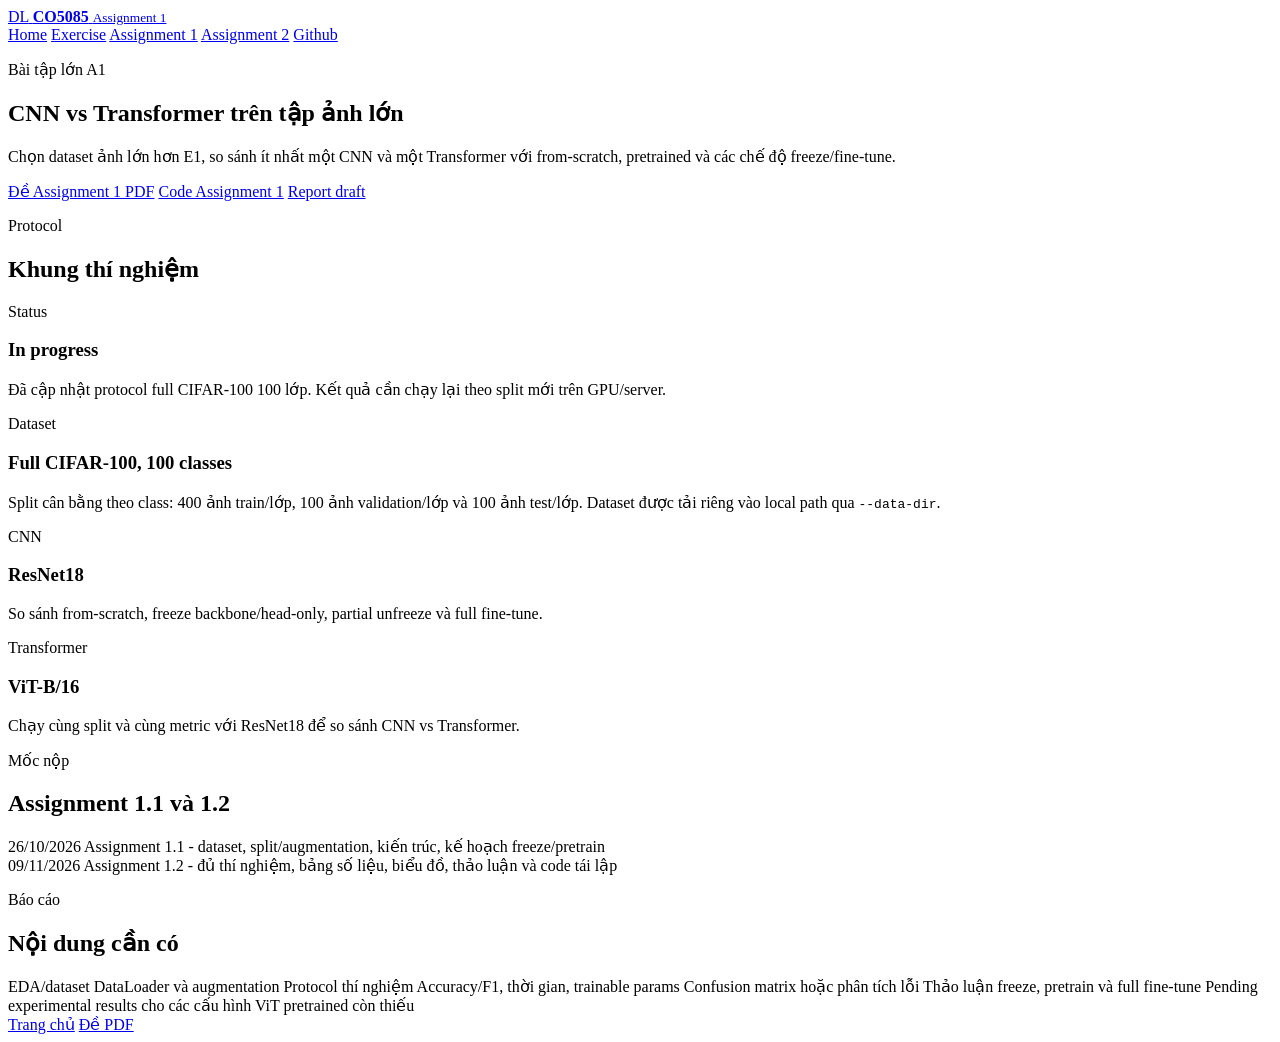
==== pages/assignment1.html @ 3d9f8029 "Update A1 CIFAR-100 full-class protocol" ====
<!doctype html>
<html lang="vi">
  <head>
    <meta charset="utf-8" />
    <meta name="viewport" content="width=device-width, initial-scale=1" />
    <title>Assignment 1 - CO5085</title>
    <link rel="stylesheet" href="../assets/css/styles.css?v=20261009-research-dashboard" />
  </head>
  <body>
    <header class="site-header">
      <a class="brand" href="../index.html" aria-label="Trang chủ CO5085">
        <span class="brand-mark">DL</span>
        <span>
          <strong>CO5085</strong>
          <small>Assignment 1</small>
        </span>
      </a>
      <nav class="nav-links" aria-label="Điều hướng chính">
        <a href="../index.html">Home</a>
        <a href="exercises.html">Exercise</a>
        <a class="nav-active" aria-current="page" href="assignment1.html">Assignment 1</a>
        <a href="assignment2.html">Assignment 2</a>
        <a href="https://github.com/baond12/Deep_Learning_Course_HK261" target="_blank" rel="noreferrer">Github</a>
      </nav>
    </header>

    <main>
      <section class="page-hero">
        <p class="eyebrow">Bài tập lớn A1</p>
        <h1>CNN vs Transformer trên tập ảnh lớn</h1>
        <p>
          Chọn dataset ảnh lớn hơn E1, so sánh ít nhất một CNN và một Transformer với
          from-scratch, pretrained và các chế độ freeze/fine-tune.
        </p>
        <div class="hero-actions">
          <a class="button button-primary" href="../Exercise/assignment1-vne.pdf">Đề Assignment 1 PDF</a>
          <a class="button button-secondary" href="https://github.com/baond12/Deep_Learning_Course_HK261/tree/main/A1" target="_blank" rel="noreferrer">Code Assignment 1</a>
          <a class="button button-secondary" href="https://github.com/baond12/Deep_Learning_Course_HK261/blob/main/A1/report.md" target="_blank" rel="noreferrer">Report draft</a>
        </div>
      </section>

      <section class="section">
        <div class="section-heading">
          <p class="section-kicker">Protocol</p>
          <h2>Khung thí nghiệm</h2>
        </div>
        <div class="detail-grid">
          <article class="detail-card">
            <span class="card-label">Status</span>
            <h3>In progress</h3>
            <p>Đã cập nhật protocol full CIFAR-100 100 lớp. Kết quả cần chạy lại theo split mới trên GPU/server.</p>
          </article>
          <article class="detail-card">
            <span class="card-label">Dataset</span>
            <h3>Full CIFAR-100, 100 classes</h3>
            <p>
              Split cân bằng theo class: 400 ảnh train/lớp, 100 ảnh validation/lớp và
              100 ảnh test/lớp. Dataset được tải riêng vào local path qua <code>--data-dir</code>.
            </p>
          </article>
          <article class="detail-card">
            <span class="card-label">CNN</span>
            <h3>ResNet18</h3>
            <p>So sánh from-scratch, freeze backbone/head-only, partial unfreeze và full fine-tune.</p>
          </article>
          <article class="detail-card">
            <span class="card-label">Transformer</span>
            <h3>ViT-B/16</h3>
            <p>Chạy cùng split và cùng metric với ResNet18 để so sánh CNN vs Transformer.</p>
          </article>
        </div>
      </section>

      <section class="section two-column">
        <div>
          <p class="section-kicker">Mốc nộp</p>
          <h2>Assignment 1.1 và 1.2</h2>
        </div>
        <div class="timeline">
          <div class="timeline-row">
            <time datetime="2026-10-26">26/10/2026</time>
            <span>Assignment 1.1 - dataset, split/augmentation, kiến trúc, kế hoạch freeze/pretrain</span>
          </div>
          <div class="timeline-row">
            <time datetime="2026-11-09">09/11/2026</time>
            <span>Assignment 1.2 - đủ thí nghiệm, bảng số liệu, biểu đồ, thảo luận và code tái lập</span>
          </div>
        </div>
      </section>

      <section class="section">
        <div class="section-heading">
          <p class="section-kicker">Báo cáo</p>
          <h2>Nội dung cần có</h2>
        </div>
        <div class="check-grid">
          <span>EDA/dataset</span>
          <span>DataLoader và augmentation</span>
          <span>Protocol thí nghiệm</span>
          <span>Accuracy/F1, thời gian, trainable params</span>
          <span>Confusion matrix hoặc phân tích lỗi</span>
          <span>Thảo luận freeze, pretrain và full fine-tune</span>
          <span>Pending experimental results cho các cấu hình ViT pretrained còn thiếu</span>
        </div>
      </section>
    </main>

    <footer class="site-footer">
      <a href="../index.html">Trang chủ</a>
      <a href="../Exercise/assignment1-vne.pdf">Đề PDF</a>
    </footer>
  </body>
</html>
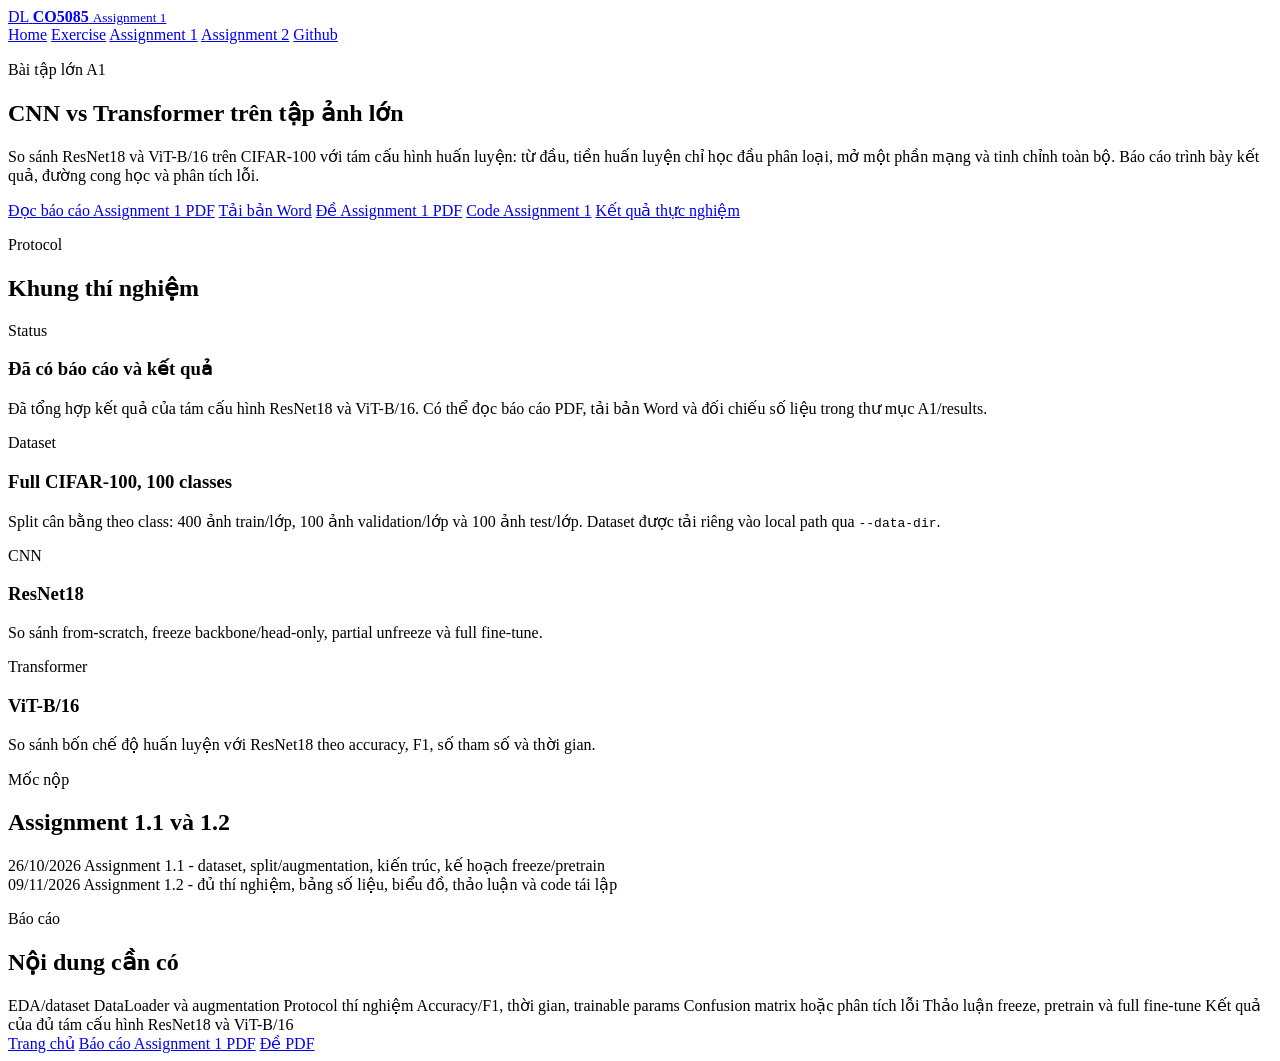
==== commit 3df86bba: "Add Assignment 1 report and update landing page links" ====
--- a/pages/assignment1.html
+++ b/pages/assignment1.html
@@ -29,13 +29,16 @@
         <p class="eyebrow">Bài tập lớn A1</p>
         <h1>CNN vs Transformer trên tập ảnh lớn</h1>
         <p>
-          Chọn dataset ảnh lớn hơn E1, so sánh ít nhất một CNN và một Transformer với
-          from-scratch, pretrained và các chế độ freeze/fine-tune.
+          So sánh ResNet18 và ViT-B/16 trên CIFAR-100 với tám cấu hình huấn luyện:
+          từ đầu, tiền huấn luyện chỉ học đầu phân loại, mở một phần mạng và tinh chỉnh
+          toàn bộ. Báo cáo trình bày kết quả, đường cong học và phân tích lỗi.
         </p>
         <div class="hero-actions">
-          <a class="button button-primary" href="../Exercise/assignment1-vne.pdf">Đề Assignment 1 PDF</a>
+          <a class="button button-primary" href="../reports/assignment1.pdf">Đọc báo cáo Assignment 1 PDF</a>
+          <a class="button button-secondary" href="../reports/assignment1.docx" download>Tải bản Word</a>
+          <a class="button button-secondary" href="../Exercise/assignment1-vne.pdf">Đề Assignment 1 PDF</a>
           <a class="button button-secondary" href="https://github.com/baond12/Deep_Learning_Course_HK261/tree/main/A1" target="_blank" rel="noreferrer">Code Assignment 1</a>
-          <a class="button button-secondary" href="https://github.com/baond12/Deep_Learning_Course_HK261/blob/main/A1/report.md" target="_blank" rel="noreferrer">Report draft</a>
+          <a class="button button-secondary" href="https://github.com/baond12/Deep_Learning_Course_HK261/tree/main/A1/results" target="_blank" rel="noreferrer">Kết quả thực nghiệm</a>
         </div>
       </section>
 
@@ -47,8 +50,8 @@
         <div class="detail-grid">
           <article class="detail-card">
             <span class="card-label">Status</span>
-            <h3>In progress</h3>
-            <p>Đã cập nhật protocol full CIFAR-100 100 lớp. Kết quả cần chạy lại theo split mới trên GPU/server.</p>
+            <h3>Đã có báo cáo và kết quả</h3>
+            <p>Đã tổng hợp kết quả của tám cấu hình ResNet18 và ViT-B/16. Có thể đọc báo cáo PDF, tải bản Word và đối chiếu số liệu trong thư mục A1/results.</p>
           </article>
           <article class="detail-card">
             <span class="card-label">Dataset</span>
@@ -66,7 +69,7 @@
           <article class="detail-card">
             <span class="card-label">Transformer</span>
             <h3>ViT-B/16</h3>
-            <p>Chạy cùng split và cùng metric với ResNet18 để so sánh CNN vs Transformer.</p>
+            <p>So sánh bốn chế độ huấn luyện với ResNet18 theo accuracy, F1, số tham số và thời gian.</p>
           </article>
         </div>
       </section>
@@ -100,13 +103,14 @@
           <span>Accuracy/F1, thời gian, trainable params</span>
           <span>Confusion matrix hoặc phân tích lỗi</span>
           <span>Thảo luận freeze, pretrain và full fine-tune</span>
-          <span>Pending experimental results cho các cấu hình ViT pretrained còn thiếu</span>
+          <span>Kết quả của đủ tám cấu hình ResNet18 và ViT-B/16</span>
         </div>
       </section>
     </main>
 
     <footer class="site-footer">
       <a href="../index.html">Trang chủ</a>
+      <a href="../reports/assignment1.pdf">Báo cáo Assignment 1 PDF</a>
       <a href="../Exercise/assignment1-vne.pdf">Đề PDF</a>
     </footer>
   </body>
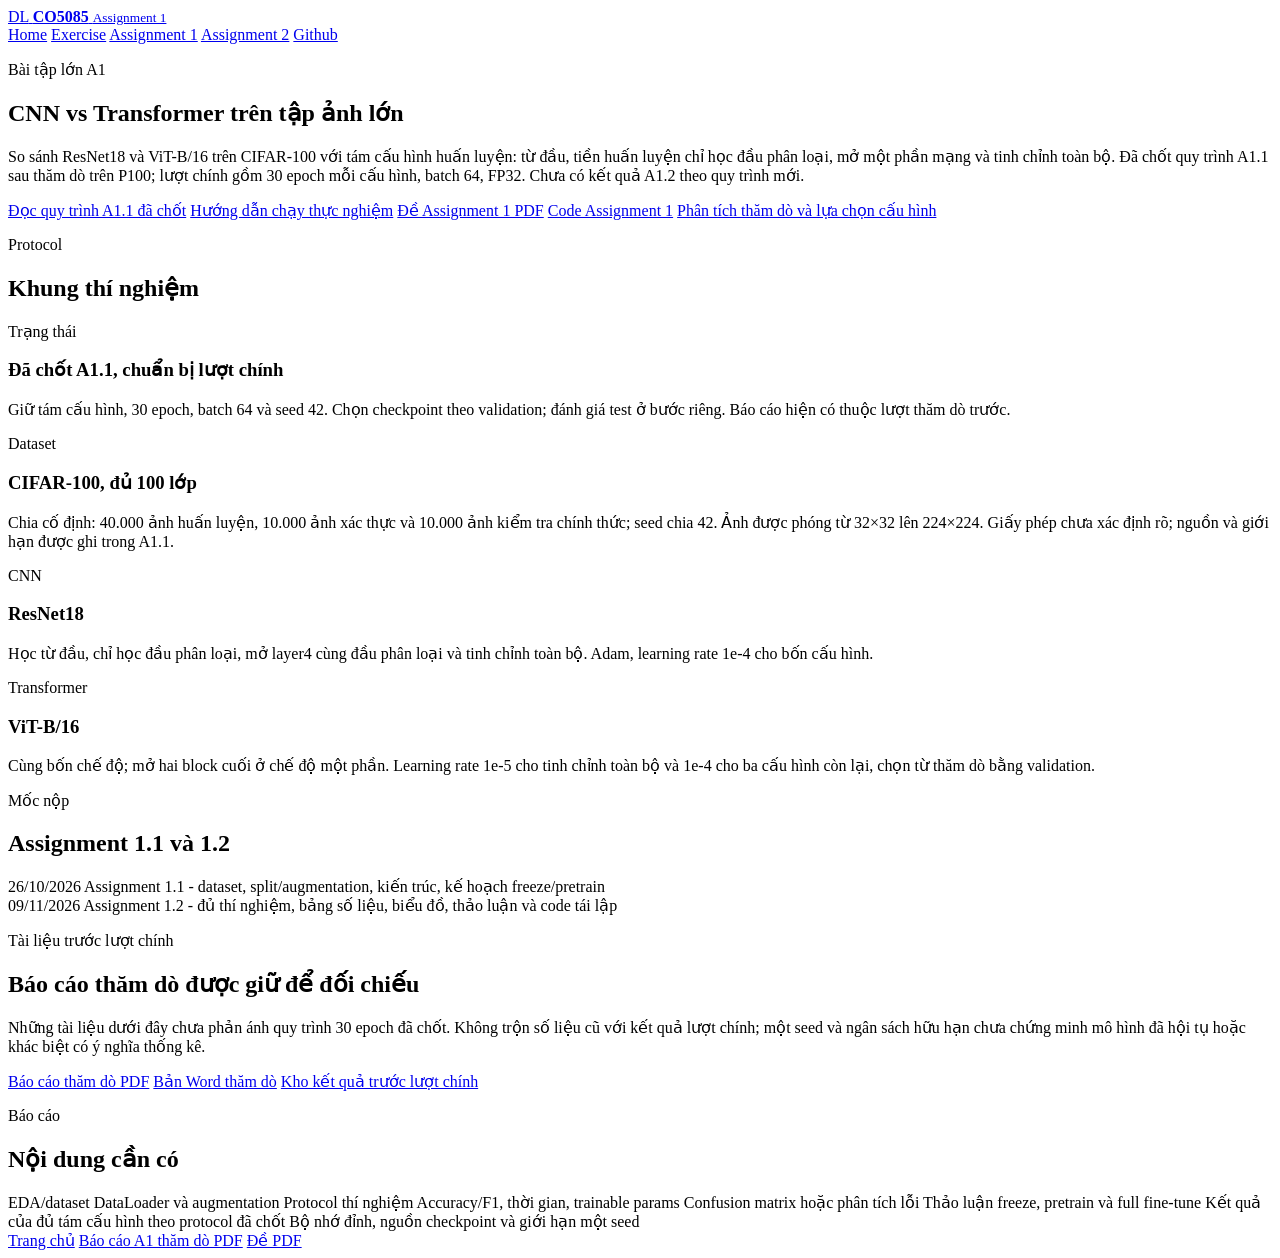
==== commit d5faa0dc: "Finalize A1 protocol and add training checkpoint and test workflow" ====
--- a/pages/assignment1.html
+++ b/pages/assignment1.html
@@ -31,14 +31,15 @@
         <p>
           So sánh ResNet18 và ViT-B/16 trên CIFAR-100 với tám cấu hình huấn luyện:
           từ đầu, tiền huấn luyện chỉ học đầu phân loại, mở một phần mạng và tinh chỉnh
-          toàn bộ. Báo cáo trình bày kết quả, đường cong học và phân tích lỗi.
+          toàn bộ. Đã chốt quy trình A1.1 sau thăm dò trên P100; lượt chính gồm
+          30 epoch mỗi cấu hình, batch 64, FP32. Chưa có kết quả A1.2 theo quy trình mới.
         </p>
         <div class="hero-actions">
-          <a class="button button-primary" href="../reports/assignment1.pdf">Đọc báo cáo Assignment 1 PDF</a>
-          <a class="button button-secondary" href="../reports/assignment1.docx" download>Tải bản Word</a>
+          <a class="button button-primary" href="https://github.com/baond12/Deep_Learning_Course_HK261/blob/main/A1/protocol-a1.1.md">Đọc quy trình A1.1 đã chốt</a>
+          <a class="button button-secondary" href="https://github.com/baond12/Deep_Learning_Course_HK261/blob/main/A1/RUN_PROTOCOL.md">Hướng dẫn chạy thực nghiệm</a>
           <a class="button button-secondary" href="../Exercise/assignment1-vne.pdf">Đề Assignment 1 PDF</a>
           <a class="button button-secondary" href="https://github.com/baond12/Deep_Learning_Course_HK261/tree/main/A1" target="_blank" rel="noreferrer">Code Assignment 1</a>
-          <a class="button button-secondary" href="https://github.com/baond12/Deep_Learning_Course_HK261/tree/main/A1/results" target="_blank" rel="noreferrer">Kết quả thực nghiệm</a>
+          <a class="button button-secondary" href="https://github.com/baond12/Deep_Learning_Course_HK261/blob/main/docs/a1-pilot-analysis.md">Phân tích thăm dò và lựa chọn cấu hình</a>
         </div>
       </section>
 
@@ -49,27 +50,28 @@
         </div>
         <div class="detail-grid">
           <article class="detail-card">
-            <span class="card-label">Status</span>
-            <h3>Đã có báo cáo và kết quả</h3>
-            <p>Đã tổng hợp kết quả của tám cấu hình ResNet18 và ViT-B/16. Có thể đọc báo cáo PDF, tải bản Word và đối chiếu số liệu trong thư mục A1/results.</p>
+            <span class="card-label">Trạng thái</span>
+            <h3>Đã chốt A1.1, chuẩn bị lượt chính</h3>
+            <p>Giữ tám cấu hình, 30 epoch, batch 64 và seed 42. Chọn checkpoint theo validation; đánh giá test ở bước riêng. Báo cáo hiện có thuộc lượt thăm dò trước.</p>
           </article>
           <article class="detail-card">
             <span class="card-label">Dataset</span>
-            <h3>Full CIFAR-100, 100 classes</h3>
+            <h3>CIFAR-100, đủ 100 lớp</h3>
             <p>
-              Split cân bằng theo class: 400 ảnh train/lớp, 100 ảnh validation/lớp và
-              100 ảnh test/lớp. Dataset được tải riêng vào local path qua <code>--data-dir</code>.
+              Chia cố định: 40.000 ảnh huấn luyện, 10.000 ảnh xác thực và 10.000 ảnh
+              kiểm tra chính thức; seed chia 42. Ảnh được phóng từ 32×32 lên 224×224.
+              Giấy phép chưa xác định rõ; nguồn và giới hạn được ghi trong A1.1.
             </p>
           </article>
           <article class="detail-card">
             <span class="card-label">CNN</span>
             <h3>ResNet18</h3>
-            <p>So sánh from-scratch, freeze backbone/head-only, partial unfreeze và full fine-tune.</p>
+            <p>Học từ đầu, chỉ học đầu phân loại, mở layer4 cùng đầu phân loại và tinh chỉnh toàn bộ. Adam, learning rate 1e-4 cho bốn cấu hình.</p>
           </article>
           <article class="detail-card">
             <span class="card-label">Transformer</span>
             <h3>ViT-B/16</h3>
-            <p>So sánh bốn chế độ huấn luyện với ResNet18 theo accuracy, F1, số tham số và thời gian.</p>
+            <p>Cùng bốn chế độ; mở hai block cuối ở chế độ một phần. Learning rate 1e-5 cho tinh chỉnh toàn bộ và 1e-4 cho ba cấu hình còn lại, chọn từ thăm dò bằng validation.</p>
           </article>
         </div>
       </section>
@@ -93,6 +95,19 @@
 
       <section class="section">
         <div class="section-heading">
+          <p class="section-kicker">Tài liệu trước lượt chính</p>
+          <h2>Báo cáo thăm dò được giữ để đối chiếu</h2>
+        </div>
+        <p>Những tài liệu dưới đây chưa phản ánh quy trình 30 epoch đã chốt. Không trộn số liệu cũ với kết quả lượt chính; một seed và ngân sách hữu hạn chưa chứng minh mô hình đã hội tụ hoặc khác biệt có ý nghĩa thống kê.</p>
+        <div class="hero-actions">
+          <a class="button button-secondary" href="../reports/assignment1.pdf">Báo cáo thăm dò PDF</a>
+          <a class="button button-secondary" href="../reports/assignment1.docx" download>Bản Word thăm dò</a>
+          <a class="button button-secondary" href="https://github.com/baond12/Deep_Learning_Course_HK261/tree/main/A1/results">Kho kết quả trước lượt chính</a>
+        </div>
+      </section>
+
+      <section class="section">
+        <div class="section-heading">
           <p class="section-kicker">Báo cáo</p>
           <h2>Nội dung cần có</h2>
         </div>
@@ -103,14 +118,15 @@
           <span>Accuracy/F1, thời gian, trainable params</span>
           <span>Confusion matrix hoặc phân tích lỗi</span>
           <span>Thảo luận freeze, pretrain và full fine-tune</span>
-          <span>Kết quả của đủ tám cấu hình ResNet18 và ViT-B/16</span>
+          <span>Kết quả của đủ tám cấu hình theo protocol đã chốt</span>
+          <span>Bộ nhớ đỉnh, nguồn checkpoint và giới hạn một seed</span>
         </div>
       </section>
     </main>
 
     <footer class="site-footer">
       <a href="../index.html">Trang chủ</a>
-      <a href="../reports/assignment1.pdf">Báo cáo Assignment 1 PDF</a>
+      <a href="../reports/assignment1.pdf">Báo cáo A1 thăm dò PDF</a>
       <a href="../Exercise/assignment1-vne.pdf">Đề PDF</a>
     </footer>
   </body>
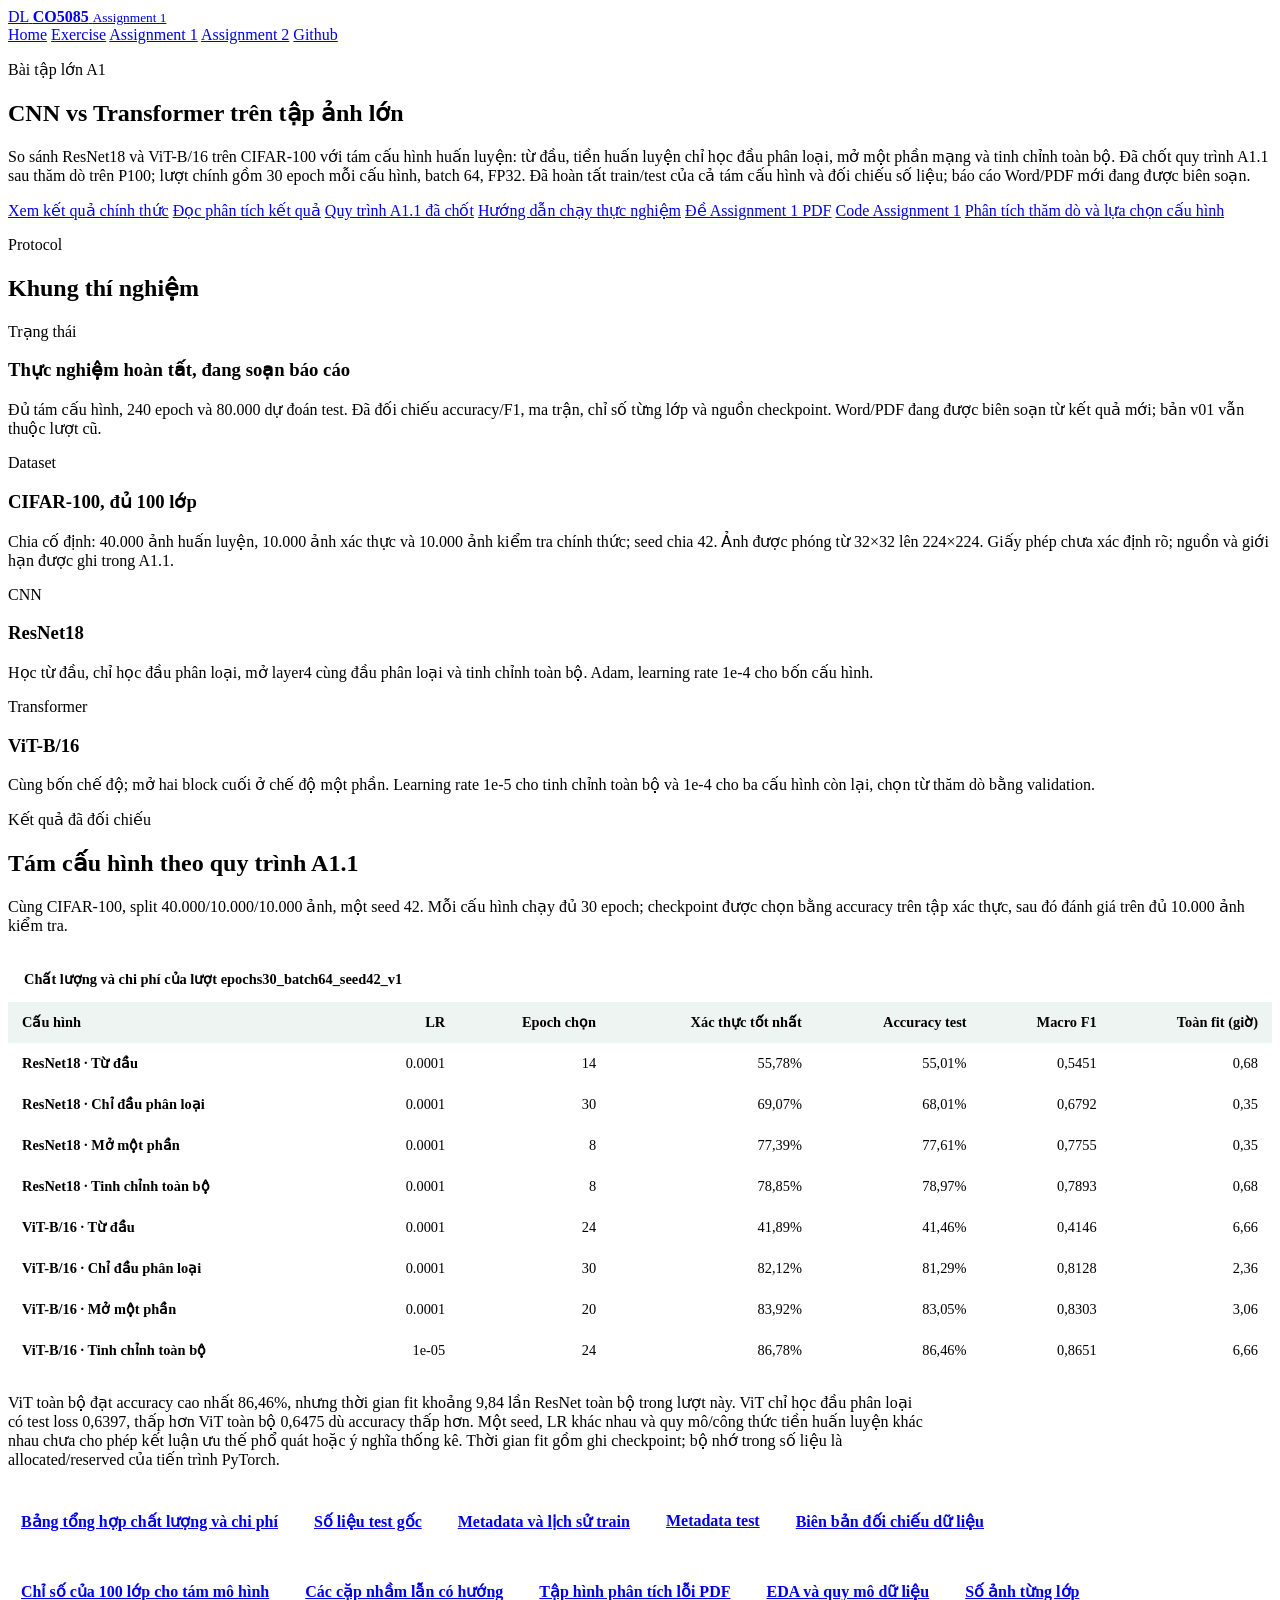
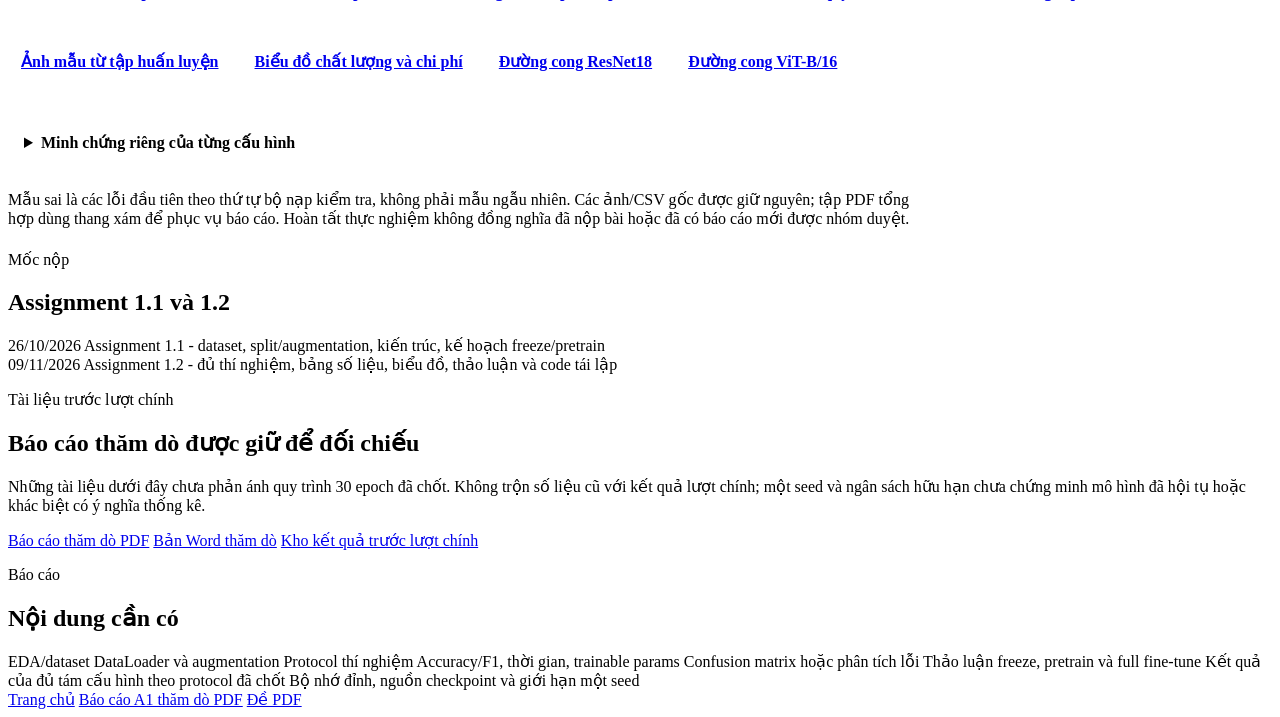
==== commit cefc019a: "Add A1 experiment results analysis and update landing page" ====
--- a/pages/assignment1.html
+++ b/pages/assignment1.html
@@ -5,6 +5,7 @@
     <meta name="viewport" content="width=device-width, initial-scale=1" />
     <title>Assignment 1 - CO5085</title>
     <link rel="stylesheet" href="../assets/css/styles.css?v=20261009-research-dashboard" />
+    <link rel="stylesheet" href="../assets/css/exercises-results.css?v=20261016" />
   </head>
   <body>
     <header class="site-header">
@@ -32,10 +33,13 @@
           So sánh ResNet18 và ViT-B/16 trên CIFAR-100 với tám cấu hình huấn luyện:
           từ đầu, tiền huấn luyện chỉ học đầu phân loại, mở một phần mạng và tinh chỉnh
           toàn bộ. Đã chốt quy trình A1.1 sau thăm dò trên P100; lượt chính gồm
-          30 epoch mỗi cấu hình, batch 64, FP32. Chưa có kết quả A1.2 theo quy trình mới.
+          30 epoch mỗi cấu hình, batch 64, FP32. Đã hoàn tất train/test của cả tám
+          cấu hình và đối chiếu số liệu; báo cáo Word/PDF mới đang được biên soạn.
         </p>
         <div class="hero-actions">
-          <a class="button button-primary" href="https://github.com/baond12/Deep_Learning_Course_HK261/blob/main/A1/protocol-a1.1.md">Đọc quy trình A1.1 đã chốt</a>
+          <a class="button button-primary" href="#ket-qua">Xem kết quả chính thức</a>
+          <a class="button button-secondary" href="https://github.com/baond12/Deep_Learning_Course_HK261/blob/main/A1/results/epochs30_batch64_seed42_v1/analysis.md">Đọc phân tích kết quả</a>
+          <a class="button button-secondary" href="https://github.com/baond12/Deep_Learning_Course_HK261/blob/main/A1/protocol-a1.1.md">Quy trình A1.1 đã chốt</a>
           <a class="button button-secondary" href="https://github.com/baond12/Deep_Learning_Course_HK261/blob/main/A1/RUN_PROTOCOL.md">Hướng dẫn chạy thực nghiệm</a>
           <a class="button button-secondary" href="../Exercise/assignment1-vne.pdf">Đề Assignment 1 PDF</a>
           <a class="button button-secondary" href="https://github.com/baond12/Deep_Learning_Course_HK261/tree/main/A1" target="_blank" rel="noreferrer">Code Assignment 1</a>
@@ -51,8 +55,8 @@
         <div class="detail-grid">
           <article class="detail-card">
             <span class="card-label">Trạng thái</span>
-            <h3>Đã chốt A1.1, chuẩn bị lượt chính</h3>
-            <p>Giữ tám cấu hình, 30 epoch, batch 64 và seed 42. Chọn checkpoint theo validation; đánh giá test ở bước riêng. Báo cáo hiện có thuộc lượt thăm dò trước.</p>
+            <h3>Thực nghiệm hoàn tất, đang soạn báo cáo</h3>
+            <p>Đủ tám cấu hình, 240 epoch và 80.000 dự đoán test. Đã đối chiếu accuracy/F1, ma trận, chỉ số từng lớp và nguồn checkpoint. Word/PDF đang được biên soạn từ kết quả mới; bản v01 vẫn thuộc lượt cũ.</p>
           </article>
           <article class="detail-card">
             <span class="card-label">Dataset</span>
@@ -74,6 +78,56 @@
             <p>Cùng bốn chế độ; mở hai block cuối ở chế độ một phần. Learning rate 1e-5 cho tinh chỉnh toàn bộ và 1e-4 cho ba cấu hình còn lại, chọn từ thăm dò bằng validation.</p>
           </article>
         </div>
+      </section>
+
+      <section id="ket-qua" class="section experiment-section">
+        <div class="section-heading"><p class="section-kicker">Kết quả đã đối chiếu</p><h2>Tám cấu hình theo quy trình A1.1</h2></div>
+        <p>Cùng CIFAR-100, split 40.000/10.000/10.000 ảnh, một seed 42. Mỗi cấu hình chạy đủ 30 epoch; checkpoint được chọn bằng accuracy trên tập xác thực, sau đó đánh giá trên đủ 10.000 ảnh kiểm tra.</p>
+        <div class="result-table-scroll" tabindex="0" role="region" aria-label="Bảng kết quả Assignment 1 có thể cuộn ngang">
+          <table class="result-table"><caption>Chất lượng và chi phí của lượt epochs30_batch64_seed42_v1</caption>
+            <thead><tr><th scope="col">Cấu hình</th><th scope="col">LR</th><th scope="col">Epoch chọn</th><th scope="col">Xác thực tốt nhất</th><th scope="col">Accuracy test</th><th scope="col">Macro F1</th><th scope="col">Toàn fit (giờ)</th></tr></thead><tbody>
+            <tr><th scope="row">ResNet18 · Từ đầu</th><td>0.0001</td><td>14</td><td>55,78%</td><td>55,01%</td><td>0,5451</td><td>0,68</td></tr>
+            <tr><th scope="row">ResNet18 · Chỉ đầu phân loại</th><td>0.0001</td><td>30</td><td>69,07%</td><td>68,01%</td><td>0,6792</td><td>0,35</td></tr>
+            <tr><th scope="row">ResNet18 · Mở một phần</th><td>0.0001</td><td>8</td><td>77,39%</td><td>77,61%</td><td>0,7755</td><td>0,35</td></tr>
+            <tr><th scope="row">ResNet18 · Tinh chỉnh toàn bộ</th><td>0.0001</td><td>8</td><td>78,85%</td><td>78,97%</td><td>0,7893</td><td>0,68</td></tr>
+            <tr><th scope="row">ViT-B/16 · Từ đầu</th><td>0.0001</td><td>24</td><td>41,89%</td><td>41,46%</td><td>0,4146</td><td>6,66</td></tr>
+            <tr><th scope="row">ViT-B/16 · Chỉ đầu phân loại</th><td>0.0001</td><td>30</td><td>82,12%</td><td>81,29%</td><td>0,8128</td><td>2,36</td></tr>
+            <tr><th scope="row">ViT-B/16 · Mở một phần</th><td>0.0001</td><td>20</td><td>83,92%</td><td>83,05%</td><td>0,8303</td><td>3,06</td></tr>
+            <tr><th scope="row">ViT-B/16 · Tinh chỉnh toàn bộ</th><td>1e-05</td><td>24</td><td>86,78%</td><td>86,46%</td><td>0,8651</td><td>6,66</td></tr>
+          </tbody></table>
+        </div>
+        <p class="result-note">ViT toàn bộ đạt accuracy cao nhất 86,46%, nhưng thời gian fit khoảng 9,84 lần ResNet toàn bộ trong lượt này. ViT chỉ học đầu phân loại có test loss 0,6397, thấp hơn ViT toàn bộ 0,6475 dù accuracy thấp hơn. Một seed, LR khác nhau và quy mô/công thức tiền huấn luyện khác nhau chưa cho phép kết luận ưu thế phổ quát hoặc ý nghĩa thống kê. Thời gian fit gồm ghi checkpoint; bộ nhớ trong số liệu là allocated/reserved của tiến trình PyTorch.</p>
+        <div class="artifact-actions">
+          <a href="../A1/results/epochs30_batch64_seed42_v1/report_summary.csv">Bảng tổng hợp chất lượng và chi phí</a>
+          <a href="../A1/results/epochs30_batch64_seed42_v1/test/test_summary.csv">Số liệu test gốc</a>
+          <a href="../A1/results/epochs30_batch64_seed42_v1/metrics.json">Metadata và lịch sử train</a>
+          <a href="../A1/results/epochs30_batch64_seed42_v1/test/test_metrics.json">Metadata test</a>
+          <a href="../A1/results/epochs30_batch64_seed42_v1/report_checks.json">Biên bản đối chiếu dữ liệu</a>
+          <a href="../A1/results/epochs30_batch64_seed42_v1/report_class_metrics.csv">Chỉ số của 100 lớp cho tám mô hình</a>
+          <a href="../A1/results/epochs30_batch64_seed42_v1/report_top_confusions.csv">Các cặp nhầm lẫn có hướng</a>
+          <a href="../A1/results/epochs30_batch64_seed42_v1/error_atlas.pdf">Tập hình phân tích lỗi PDF</a>
+          <a href="../A1/results/epochs30_batch64_seed42_v1/dataset_summary.json">EDA và quy mô dữ liệu</a>
+          <a href="../A1/results/epochs30_batch64_seed42_v1/class_counts.csv">Số ảnh từng lớp</a>
+          <a href="../A1/results/epochs30_batch64_seed42_v1/dataset_samples_train.png">Ảnh mẫu từ tập huấn luyện</a>
+          <a href="../A1/results/epochs30_batch64_seed42_v1/figure_comparison.png">Biểu đồ chất lượng và chi phí</a>
+          <a href="../A1/results/epochs30_batch64_seed42_v1/figure_resnet_curves.png">Đường cong ResNet18</a>
+          <a href="../A1/results/epochs30_batch64_seed42_v1/figure_vit_curves.png">Đường cong ViT-B/16</a>
+        </div>
+        <details class="artifact-details"><summary>Minh chứng riêng của từng cấu hình</summary>
+          <div class="result-table-scroll" tabindex="0" role="region" aria-label="Liên kết minh chứng từng mô hình có thể cuộn ngang">
+          <table class="result-table"><caption>Lịch sử, đường cong, ma trận và dự đoán từ đúng lượt mới</caption>
+            <thead><tr><th scope="col">Cấu hình</th><th scope="col">Huấn luyện</th><th scope="col">Phân tích lỗi</th><th scope="col">Dự đoán và chỉ số lớp</th></tr></thead><tbody>
+            <tr><th scope="row">ResNet18 · Từ đầu</th><td><a href="../A1/results/epochs30_batch64_seed42_v1/history_resnet18_scratch.csv" download>Lịch sử</a> · <a href="../A1/results/epochs30_batch64_seed42_v1/learning_curves_resnet18_scratch.png">Đường cong</a></td><td><a href="../A1/results/epochs30_batch64_seed42_v1/test/confusion_matrix_resnet18_scratch.png">Ma trận hình</a> · <a href="../A1/results/epochs30_batch64_seed42_v1/test/confusion_matrix_resnet18_scratch.csv" download>Ma trận số</a> · <a href="../A1/results/epochs30_batch64_seed42_v1/test/misclassified_resnet18_scratch.png">Mẫu sai</a></td><td><a href="../A1/results/epochs30_batch64_seed42_v1/test/predictions_resnet18_scratch.csv" download>Dự đoán</a> · <a href="../A1/results/epochs30_batch64_seed42_v1/test/classification_report_resnet18_scratch.json">Chỉ số từng lớp</a></td></tr>
+            <tr><th scope="row">ResNet18 · Chỉ đầu phân loại</th><td><a href="../A1/results/epochs30_batch64_seed42_v1/history_resnet18_pretrained_head.csv" download>Lịch sử</a> · <a href="../A1/results/epochs30_batch64_seed42_v1/learning_curves_resnet18_pretrained_head.png">Đường cong</a></td><td><a href="../A1/results/epochs30_batch64_seed42_v1/test/confusion_matrix_resnet18_pretrained_head.png">Ma trận hình</a> · <a href="../A1/results/epochs30_batch64_seed42_v1/test/confusion_matrix_resnet18_pretrained_head.csv" download>Ma trận số</a> · <a href="../A1/results/epochs30_batch64_seed42_v1/test/misclassified_resnet18_pretrained_head.png">Mẫu sai</a></td><td><a href="../A1/results/epochs30_batch64_seed42_v1/test/predictions_resnet18_pretrained_head.csv" download>Dự đoán</a> · <a href="../A1/results/epochs30_batch64_seed42_v1/test/classification_report_resnet18_pretrained_head.json">Chỉ số từng lớp</a></td></tr>
+            <tr><th scope="row">ResNet18 · Mở một phần</th><td><a href="../A1/results/epochs30_batch64_seed42_v1/history_resnet18_pretrained_partial.csv" download>Lịch sử</a> · <a href="../A1/results/epochs30_batch64_seed42_v1/learning_curves_resnet18_pretrained_partial.png">Đường cong</a></td><td><a href="../A1/results/epochs30_batch64_seed42_v1/test/confusion_matrix_resnet18_pretrained_partial.png">Ma trận hình</a> · <a href="../A1/results/epochs30_batch64_seed42_v1/test/confusion_matrix_resnet18_pretrained_partial.csv" download>Ma trận số</a> · <a href="../A1/results/epochs30_batch64_seed42_v1/test/misclassified_resnet18_pretrained_partial.png">Mẫu sai</a></td><td><a href="../A1/results/epochs30_batch64_seed42_v1/test/predictions_resnet18_pretrained_partial.csv" download>Dự đoán</a> · <a href="../A1/results/epochs30_batch64_seed42_v1/test/classification_report_resnet18_pretrained_partial.json">Chỉ số từng lớp</a></td></tr>
+            <tr><th scope="row">ResNet18 · Tinh chỉnh toàn bộ</th><td><a href="../A1/results/epochs30_batch64_seed42_v1/history_resnet18_pretrained_full.csv" download>Lịch sử</a> · <a href="../A1/results/epochs30_batch64_seed42_v1/learning_curves_resnet18_pretrained_full.png">Đường cong</a></td><td><a href="../A1/results/epochs30_batch64_seed42_v1/test/confusion_matrix_resnet18_pretrained_full.png">Ma trận hình</a> · <a href="../A1/results/epochs30_batch64_seed42_v1/test/confusion_matrix_resnet18_pretrained_full.csv" download>Ma trận số</a> · <a href="../A1/results/epochs30_batch64_seed42_v1/test/misclassified_resnet18_pretrained_full.png">Mẫu sai</a></td><td><a href="../A1/results/epochs30_batch64_seed42_v1/test/predictions_resnet18_pretrained_full.csv" download>Dự đoán</a> · <a href="../A1/results/epochs30_batch64_seed42_v1/test/classification_report_resnet18_pretrained_full.json">Chỉ số từng lớp</a></td></tr>
+            <tr><th scope="row">ViT-B/16 · Từ đầu</th><td><a href="../A1/results/epochs30_batch64_seed42_v1/history_vit_b16_scratch.csv" download>Lịch sử</a> · <a href="../A1/results/epochs30_batch64_seed42_v1/learning_curves_vit_b16_scratch.png">Đường cong</a></td><td><a href="../A1/results/epochs30_batch64_seed42_v1/test/confusion_matrix_vit_b16_scratch.png">Ma trận hình</a> · <a href="../A1/results/epochs30_batch64_seed42_v1/test/confusion_matrix_vit_b16_scratch.csv" download>Ma trận số</a> · <a href="../A1/results/epochs30_batch64_seed42_v1/test/misclassified_vit_b16_scratch.png">Mẫu sai</a></td><td><a href="../A1/results/epochs30_batch64_seed42_v1/test/predictions_vit_b16_scratch.csv" download>Dự đoán</a> · <a href="../A1/results/epochs30_batch64_seed42_v1/test/classification_report_vit_b16_scratch.json">Chỉ số từng lớp</a></td></tr>
+            <tr><th scope="row">ViT-B/16 · Chỉ đầu phân loại</th><td><a href="../A1/results/epochs30_batch64_seed42_v1/history_vit_b16_pretrained_head.csv" download>Lịch sử</a> · <a href="../A1/results/epochs30_batch64_seed42_v1/learning_curves_vit_b16_pretrained_head.png">Đường cong</a></td><td><a href="../A1/results/epochs30_batch64_seed42_v1/test/confusion_matrix_vit_b16_pretrained_head.png">Ma trận hình</a> · <a href="../A1/results/epochs30_batch64_seed42_v1/test/confusion_matrix_vit_b16_pretrained_head.csv" download>Ma trận số</a> · <a href="../A1/results/epochs30_batch64_seed42_v1/test/misclassified_vit_b16_pretrained_head.png">Mẫu sai</a></td><td><a href="../A1/results/epochs30_batch64_seed42_v1/test/predictions_vit_b16_pretrained_head.csv" download>Dự đoán</a> · <a href="../A1/results/epochs30_batch64_seed42_v1/test/classification_report_vit_b16_pretrained_head.json">Chỉ số từng lớp</a></td></tr>
+            <tr><th scope="row">ViT-B/16 · Mở một phần</th><td><a href="../A1/results/epochs30_batch64_seed42_v1/history_vit_b16_pretrained_partial.csv" download>Lịch sử</a> · <a href="../A1/results/epochs30_batch64_seed42_v1/learning_curves_vit_b16_pretrained_partial.png">Đường cong</a></td><td><a href="../A1/results/epochs30_batch64_seed42_v1/test/confusion_matrix_vit_b16_pretrained_partial.png">Ma trận hình</a> · <a href="../A1/results/epochs30_batch64_seed42_v1/test/confusion_matrix_vit_b16_pretrained_partial.csv" download>Ma trận số</a> · <a href="../A1/results/epochs30_batch64_seed42_v1/test/misclassified_vit_b16_pretrained_partial.png">Mẫu sai</a></td><td><a href="../A1/results/epochs30_batch64_seed42_v1/test/predictions_vit_b16_pretrained_partial.csv" download>Dự đoán</a> · <a href="../A1/results/epochs30_batch64_seed42_v1/test/classification_report_vit_b16_pretrained_partial.json">Chỉ số từng lớp</a></td></tr>
+            <tr><th scope="row">ViT-B/16 · Tinh chỉnh toàn bộ</th><td><a href="../A1/results/epochs30_batch64_seed42_v1/history_vit_b16_pretrained_full.csv" download>Lịch sử</a> · <a href="../A1/results/epochs30_batch64_seed42_v1/learning_curves_vit_b16_pretrained_full.png">Đường cong</a></td><td><a href="../A1/results/epochs30_batch64_seed42_v1/test/confusion_matrix_vit_b16_pretrained_full.png">Ma trận hình</a> · <a href="../A1/results/epochs30_batch64_seed42_v1/test/confusion_matrix_vit_b16_pretrained_full.csv" download>Ma trận số</a> · <a href="../A1/results/epochs30_batch64_seed42_v1/test/misclassified_vit_b16_pretrained_full.png">Mẫu sai</a></td><td><a href="../A1/results/epochs30_batch64_seed42_v1/test/predictions_vit_b16_pretrained_full.csv" download>Dự đoán</a> · <a href="../A1/results/epochs30_batch64_seed42_v1/test/classification_report_vit_b16_pretrained_full.json">Chỉ số từng lớp</a></td></tr>
+          </tbody></table></div>
+        </details>
+        <p class="result-note">Mẫu sai là các lỗi đầu tiên theo thứ tự bộ nạp kiểm tra, không phải mẫu ngẫu nhiên. Các ảnh/CSV gốc được giữ nguyên; tập PDF tổng hợp dùng thang xám để phục vụ báo cáo. Hoàn tất thực nghiệm không đồng nghĩa đã nộp bài hoặc đã có báo cáo mới được nhóm duyệt.</p>
       </section>
 
       <section class="section two-column">
--- a/assets/css/exercises-results.css
+++ b/assets/css/exercises-results.css
@@ -0,0 +1,27 @@
+/* Bổ sung riêng cho trang kết quả E1–E3. */
+.experiment-section, #bao-cao { scroll-margin-top: 110px; }
+.protocol-section { padding-top: 24px; }
+.artifact-actions { display: flex; flex-wrap: wrap; gap: 10px; margin: 20px 0; }
+.artifact-actions a { display: inline-flex; align-items: center; min-height: 42px; padding: 9px 13px; border: 1px solid var(--line); border-radius: 8px; background: var(--paper); font-weight: 650; }
+.artifact-actions a:hover { background: #edf4f2; }
+.artifact-actions a:focus-visible, .artifact-details summary:focus-visible, .result-table-scroll:focus-visible { outline: 3px solid var(--teal); outline-offset: 3px; }
+.result-table-scroll { max-width: 100%; overflow-x: auto; margin: 22px 0; border: 1px solid var(--line); border-radius: 8px; background: var(--paper); }
+.result-table { width: 100%; border-collapse: collapse; font-size: .9rem; }
+.result-table caption { padding: 14px 16px; text-align: left; font-weight: 700; color: var(--deep); }
+.result-table th, .result-table td { padding: 12px 14px; border-top: 1px solid var(--line); text-align: right; vertical-align: middle; font-variant-numeric: tabular-nums; }
+.result-table thead th { background: #edf4f2; font-weight: 700; }
+.result-table th:first-child { min-width: 210px; text-align: left; }
+.result-table td { white-space: nowrap; }
+.result-table tbody th { font-weight: 600; }
+.result-table a { text-decoration: underline; text-underline-offset: 3px; }
+.result-note { margin: 22px 0; max-width: 920px; color: var(--muted); }
+.artifact-details { margin-top: 26px; }
+.artifact-details summary { cursor: pointer; padding: 16px; border: 1px solid var(--line); border-radius: 8px; background: var(--paper); font-weight: 700; }
+.artifact-details[open] summary { border-color: var(--teal); }
+.artifact-details .result-table { min-width: 810px; }
+.experiment-section > h3 { margin-top: 30px; }
+@media (max-width: 680px) {
+  .experiment-section, #bao-cao { scroll-margin-top: 360px; }
+  .artifact-actions a { flex: 1 1 160px; justify-content: center; text-align: center; }
+  .result-table th, .result-table td { padding: 10px; }
+}
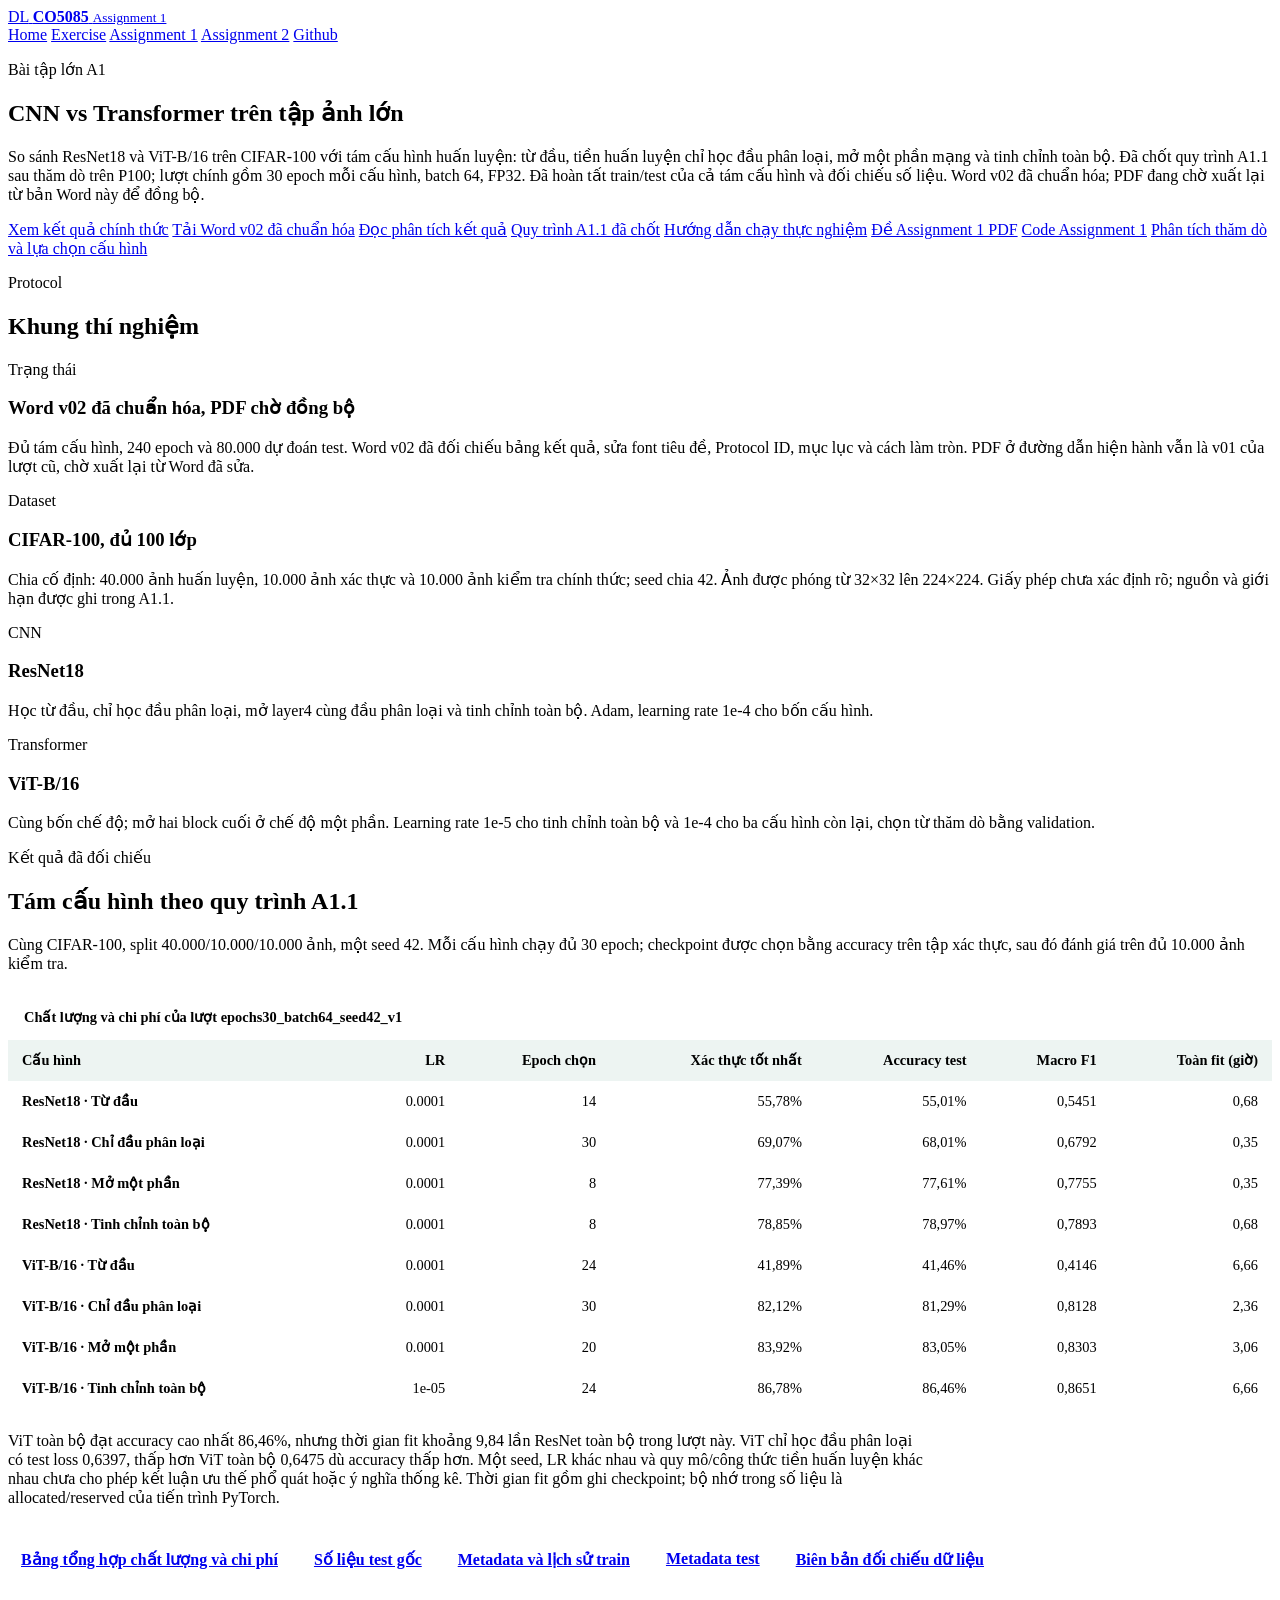
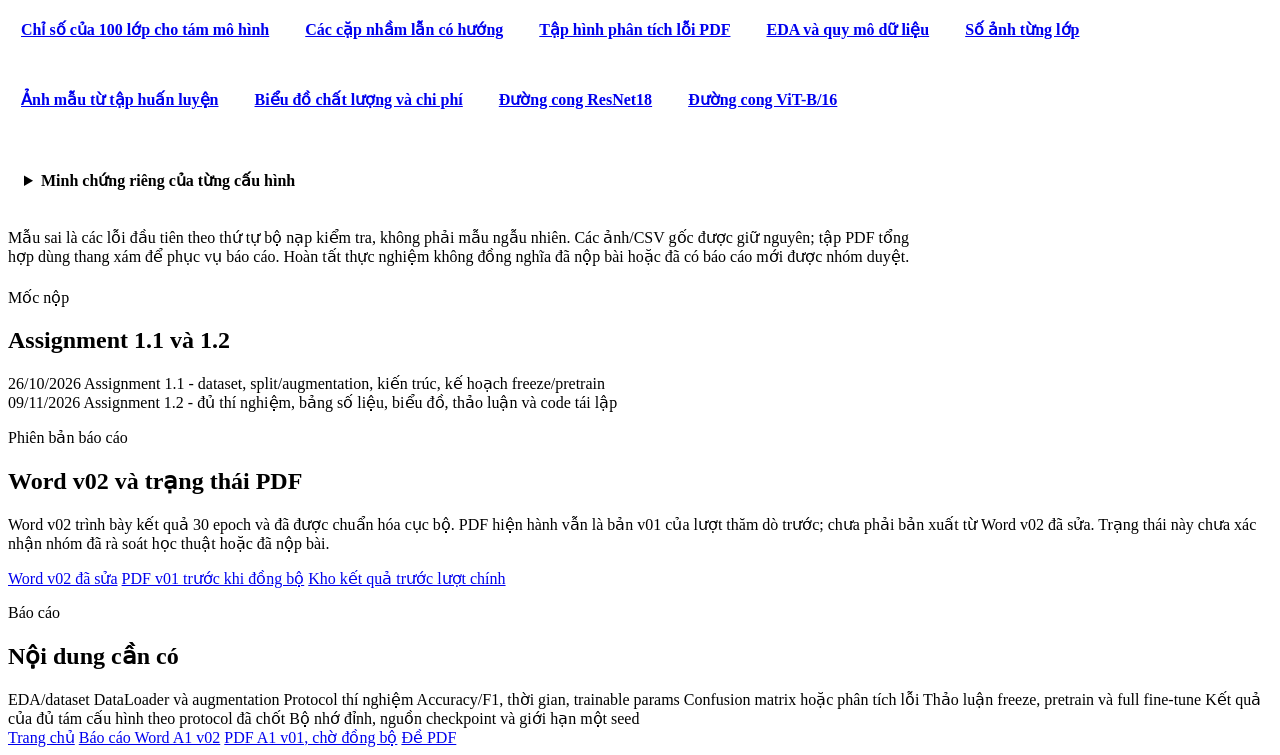
==== commit 772cdad5: "Update A1 Word report v02 and mark PDF pending" ====
--- a/pages/assignment1.html
+++ b/pages/assignment1.html
@@ -34,10 +34,12 @@
           từ đầu, tiền huấn luyện chỉ học đầu phân loại, mở một phần mạng và tinh chỉnh
           toàn bộ. Đã chốt quy trình A1.1 sau thăm dò trên P100; lượt chính gồm
           30 epoch mỗi cấu hình, batch 64, FP32. Đã hoàn tất train/test của cả tám
-          cấu hình và đối chiếu số liệu; báo cáo Word/PDF mới đang được biên soạn.
+          cấu hình và đối chiếu số liệu. Word v02 đã chuẩn hóa; PDF đang chờ xuất
+          lại từ bản Word này để đồng bộ.
         </p>
         <div class="hero-actions">
           <a class="button button-primary" href="#ket-qua">Xem kết quả chính thức</a>
+          <a class="button button-secondary" href="../reports/assignment1.docx" download>Tải Word v02 đã chuẩn hóa</a>
           <a class="button button-secondary" href="https://github.com/baond12/Deep_Learning_Course_HK261/blob/main/A1/results/epochs30_batch64_seed42_v1/analysis.md">Đọc phân tích kết quả</a>
           <a class="button button-secondary" href="https://github.com/baond12/Deep_Learning_Course_HK261/blob/main/A1/protocol-a1.1.md">Quy trình A1.1 đã chốt</a>
           <a class="button button-secondary" href="https://github.com/baond12/Deep_Learning_Course_HK261/blob/main/A1/RUN_PROTOCOL.md">Hướng dẫn chạy thực nghiệm</a>
@@ -55,8 +57,8 @@
         <div class="detail-grid">
           <article class="detail-card">
             <span class="card-label">Trạng thái</span>
-            <h3>Thực nghiệm hoàn tất, đang soạn báo cáo</h3>
-            <p>Đủ tám cấu hình, 240 epoch và 80.000 dự đoán test. Đã đối chiếu accuracy/F1, ma trận, chỉ số từng lớp và nguồn checkpoint. Word/PDF đang được biên soạn từ kết quả mới; bản v01 vẫn thuộc lượt cũ.</p>
+            <h3>Word v02 đã chuẩn hóa, PDF chờ đồng bộ</h3>
+            <p>Đủ tám cấu hình, 240 epoch và 80.000 dự đoán test. Word v02 đã đối chiếu bảng kết quả, sửa font tiêu đề, Protocol ID, mục lục và cách làm tròn. PDF ở đường dẫn hiện hành vẫn là v01 của lượt cũ, chờ xuất lại từ Word đã sửa.</p>
           </article>
           <article class="detail-card">
             <span class="card-label">Dataset</span>
@@ -149,13 +151,13 @@
 
       <section class="section">
         <div class="section-heading">
-          <p class="section-kicker">Tài liệu trước lượt chính</p>
-          <h2>Báo cáo thăm dò được giữ để đối chiếu</h2>
+          <p class="section-kicker">Phiên bản báo cáo</p>
+          <h2>Word v02 và trạng thái PDF</h2>
         </div>
-        <p>Những tài liệu dưới đây chưa phản ánh quy trình 30 epoch đã chốt. Không trộn số liệu cũ với kết quả lượt chính; một seed và ngân sách hữu hạn chưa chứng minh mô hình đã hội tụ hoặc khác biệt có ý nghĩa thống kê.</p>
+        <p>Word v02 trình bày kết quả 30 epoch và đã được chuẩn hóa cục bộ. PDF hiện hành vẫn là bản v01 của lượt thăm dò trước; chưa phải bản xuất từ Word v02 đã sửa. Trạng thái này chưa xác nhận nhóm đã rà soát học thuật hoặc đã nộp bài.</p>
         <div class="hero-actions">
-          <a class="button button-secondary" href="../reports/assignment1.pdf">Báo cáo thăm dò PDF</a>
-          <a class="button button-secondary" href="../reports/assignment1.docx" download>Bản Word thăm dò</a>
+          <a class="button button-secondary" href="../reports/assignment1.docx" download>Word v02 đã sửa</a>
+          <a class="button button-secondary" href="../reports/assignment1.pdf">PDF v01 trước khi đồng bộ</a>
           <a class="button button-secondary" href="https://github.com/baond12/Deep_Learning_Course_HK261/tree/main/A1/results">Kho kết quả trước lượt chính</a>
         </div>
       </section>
@@ -180,7 +182,8 @@
 
     <footer class="site-footer">
       <a href="../index.html">Trang chủ</a>
-      <a href="../reports/assignment1.pdf">Báo cáo A1 thăm dò PDF</a>
+      <a href="../reports/assignment1.docx">Báo cáo Word A1 v02</a>
+      <a href="../reports/assignment1.pdf">PDF A1 v01, chờ đồng bộ</a>
       <a href="../Exercise/assignment1-vne.pdf">Đề PDF</a>
     </footer>
   </body>
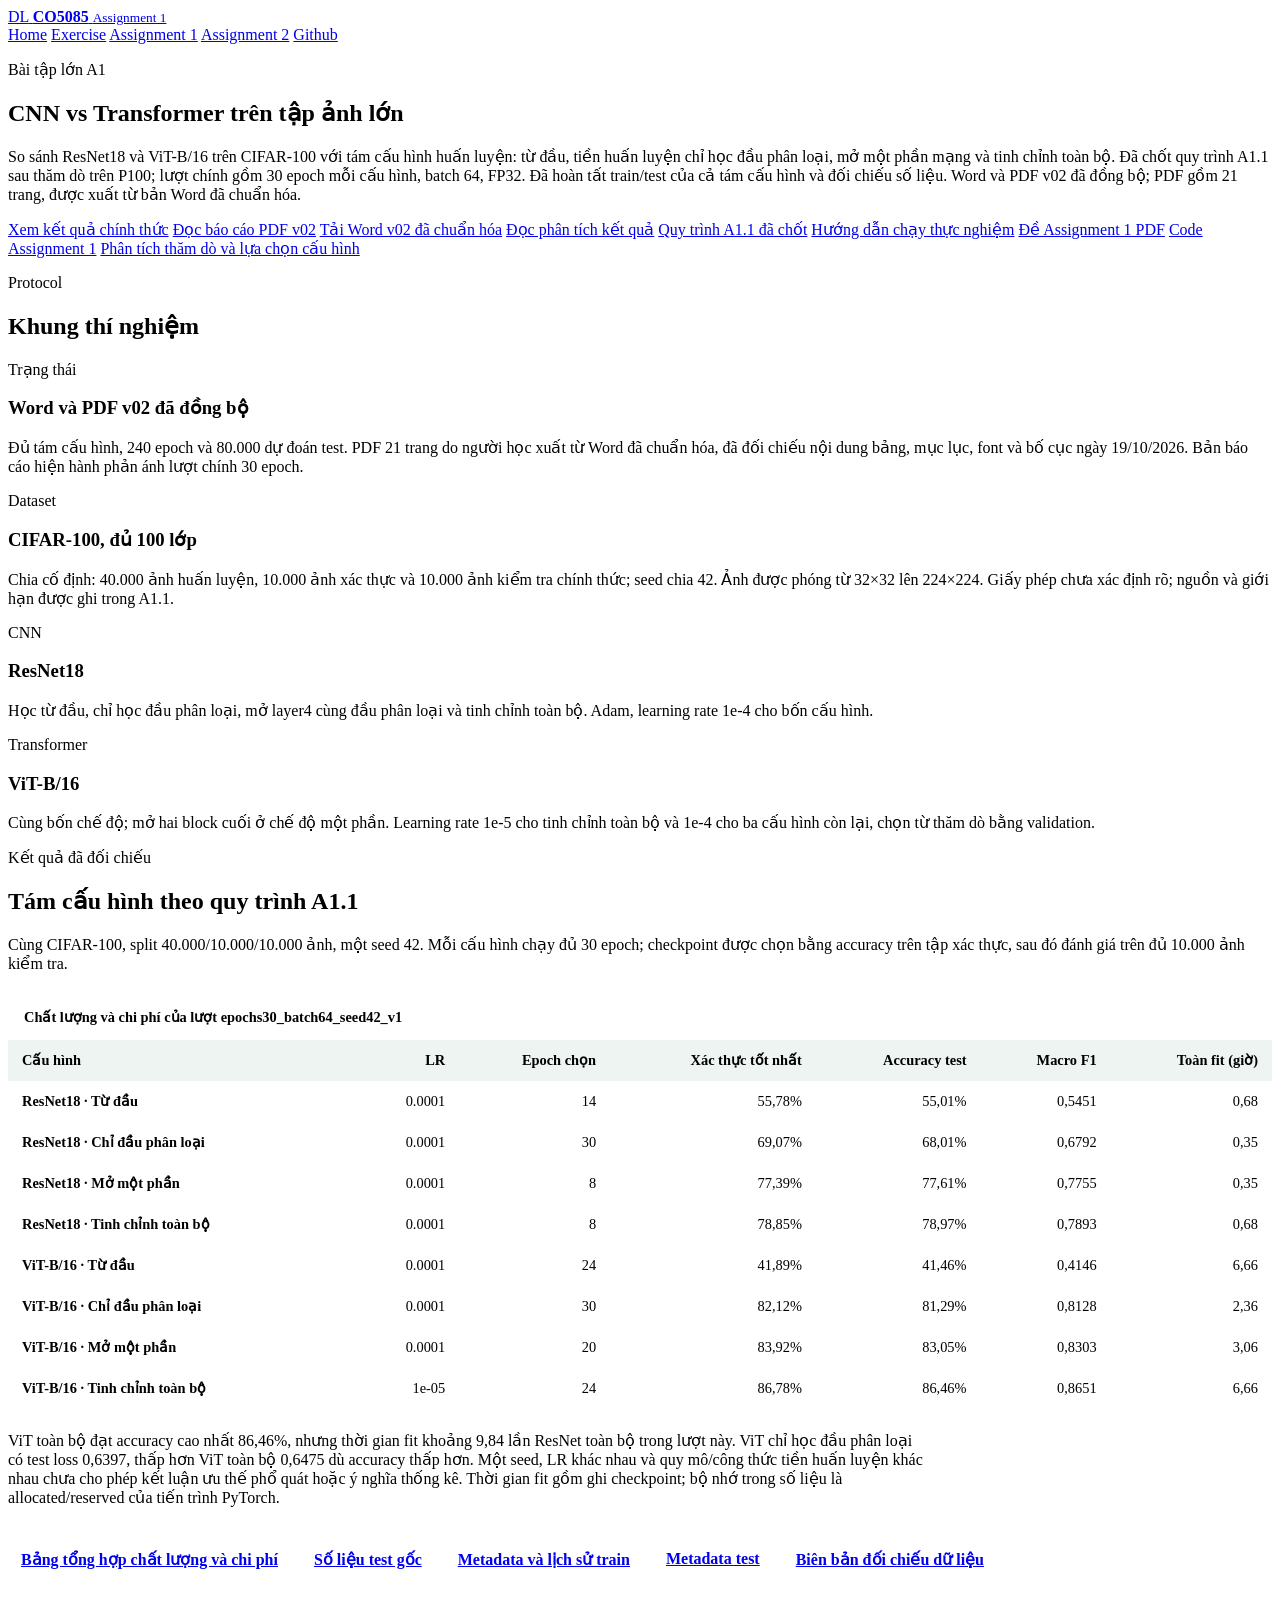
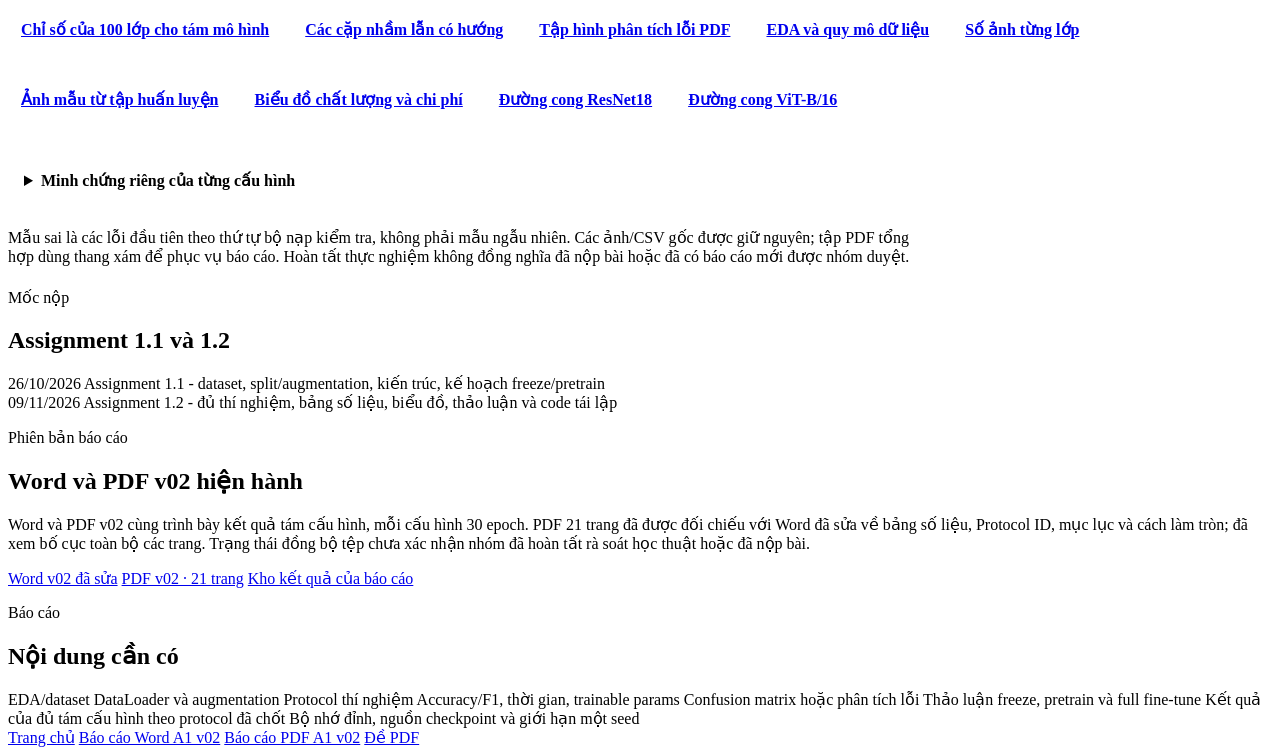
==== commit f714bad6: "Sync A1 report v02 PDF and update landing page" ====
--- a/pages/assignment1.html
+++ b/pages/assignment1.html
@@ -34,11 +34,12 @@
           từ đầu, tiền huấn luyện chỉ học đầu phân loại, mở một phần mạng và tinh chỉnh
           toàn bộ. Đã chốt quy trình A1.1 sau thăm dò trên P100; lượt chính gồm
           30 epoch mỗi cấu hình, batch 64, FP32. Đã hoàn tất train/test của cả tám
-          cấu hình và đối chiếu số liệu. Word v02 đã chuẩn hóa; PDF đang chờ xuất
-          lại từ bản Word này để đồng bộ.
+          cấu hình và đối chiếu số liệu. Word và PDF v02 đã đồng bộ; PDF gồm
+          21 trang, được xuất từ bản Word đã chuẩn hóa.
         </p>
         <div class="hero-actions">
           <a class="button button-primary" href="#ket-qua">Xem kết quả chính thức</a>
+          <a class="button button-secondary" href="../reports/assignment1.pdf">Đọc báo cáo PDF v02</a>
           <a class="button button-secondary" href="../reports/assignment1.docx" download>Tải Word v02 đã chuẩn hóa</a>
           <a class="button button-secondary" href="https://github.com/baond12/Deep_Learning_Course_HK261/blob/main/A1/results/epochs30_batch64_seed42_v1/analysis.md">Đọc phân tích kết quả</a>
           <a class="button button-secondary" href="https://github.com/baond12/Deep_Learning_Course_HK261/blob/main/A1/protocol-a1.1.md">Quy trình A1.1 đã chốt</a>
@@ -57,8 +58,8 @@
         <div class="detail-grid">
           <article class="detail-card">
             <span class="card-label">Trạng thái</span>
-            <h3>Word v02 đã chuẩn hóa, PDF chờ đồng bộ</h3>
-            <p>Đủ tám cấu hình, 240 epoch và 80.000 dự đoán test. Word v02 đã đối chiếu bảng kết quả, sửa font tiêu đề, Protocol ID, mục lục và cách làm tròn. PDF ở đường dẫn hiện hành vẫn là v01 của lượt cũ, chờ xuất lại từ Word đã sửa.</p>
+            <h3>Word và PDF v02 đã đồng bộ</h3>
+            <p>Đủ tám cấu hình, 240 epoch và 80.000 dự đoán test. PDF 21 trang do người học xuất từ Word đã chuẩn hóa, đã đối chiếu nội dung bảng, mục lục, font và bố cục ngày 19/10/2026. Bản báo cáo hiện hành phản ánh lượt chính 30 epoch.</p>
           </article>
           <article class="detail-card">
             <span class="card-label">Dataset</span>
@@ -152,13 +153,13 @@
       <section class="section">
         <div class="section-heading">
           <p class="section-kicker">Phiên bản báo cáo</p>
-          <h2>Word v02 và trạng thái PDF</h2>
+          <h2>Word và PDF v02 hiện hành</h2>
         </div>
-        <p>Word v02 trình bày kết quả 30 epoch và đã được chuẩn hóa cục bộ. PDF hiện hành vẫn là bản v01 của lượt thăm dò trước; chưa phải bản xuất từ Word v02 đã sửa. Trạng thái này chưa xác nhận nhóm đã rà soát học thuật hoặc đã nộp bài.</p>
+        <p>Word và PDF v02 cùng trình bày kết quả tám cấu hình, mỗi cấu hình 30 epoch. PDF 21 trang đã được đối chiếu với Word đã sửa về bảng số liệu, Protocol ID, mục lục và cách làm tròn; đã xem bố cục toàn bộ các trang. Trạng thái đồng bộ tệp chưa xác nhận nhóm đã hoàn tất rà soát học thuật hoặc đã nộp bài.</p>
         <div class="hero-actions">
           <a class="button button-secondary" href="../reports/assignment1.docx" download>Word v02 đã sửa</a>
-          <a class="button button-secondary" href="../reports/assignment1.pdf">PDF v01 trước khi đồng bộ</a>
-          <a class="button button-secondary" href="https://github.com/baond12/Deep_Learning_Course_HK261/tree/main/A1/results">Kho kết quả trước lượt chính</a>
+          <a class="button button-secondary" href="../reports/assignment1.pdf">PDF v02 · 21 trang</a>
+          <a class="button button-secondary" href="https://github.com/baond12/Deep_Learning_Course_HK261/tree/main/A1/results/epochs30_batch64_seed42_v1">Kho kết quả của báo cáo</a>
         </div>
       </section>
 
@@ -183,7 +184,7 @@
     <footer class="site-footer">
       <a href="../index.html">Trang chủ</a>
       <a href="../reports/assignment1.docx">Báo cáo Word A1 v02</a>
-      <a href="../reports/assignment1.pdf">PDF A1 v01, chờ đồng bộ</a>
+      <a href="../reports/assignment1.pdf">Báo cáo PDF A1 v02</a>
       <a href="../Exercise/assignment1-vne.pdf">Đề PDF</a>
     </footer>
   </body>
